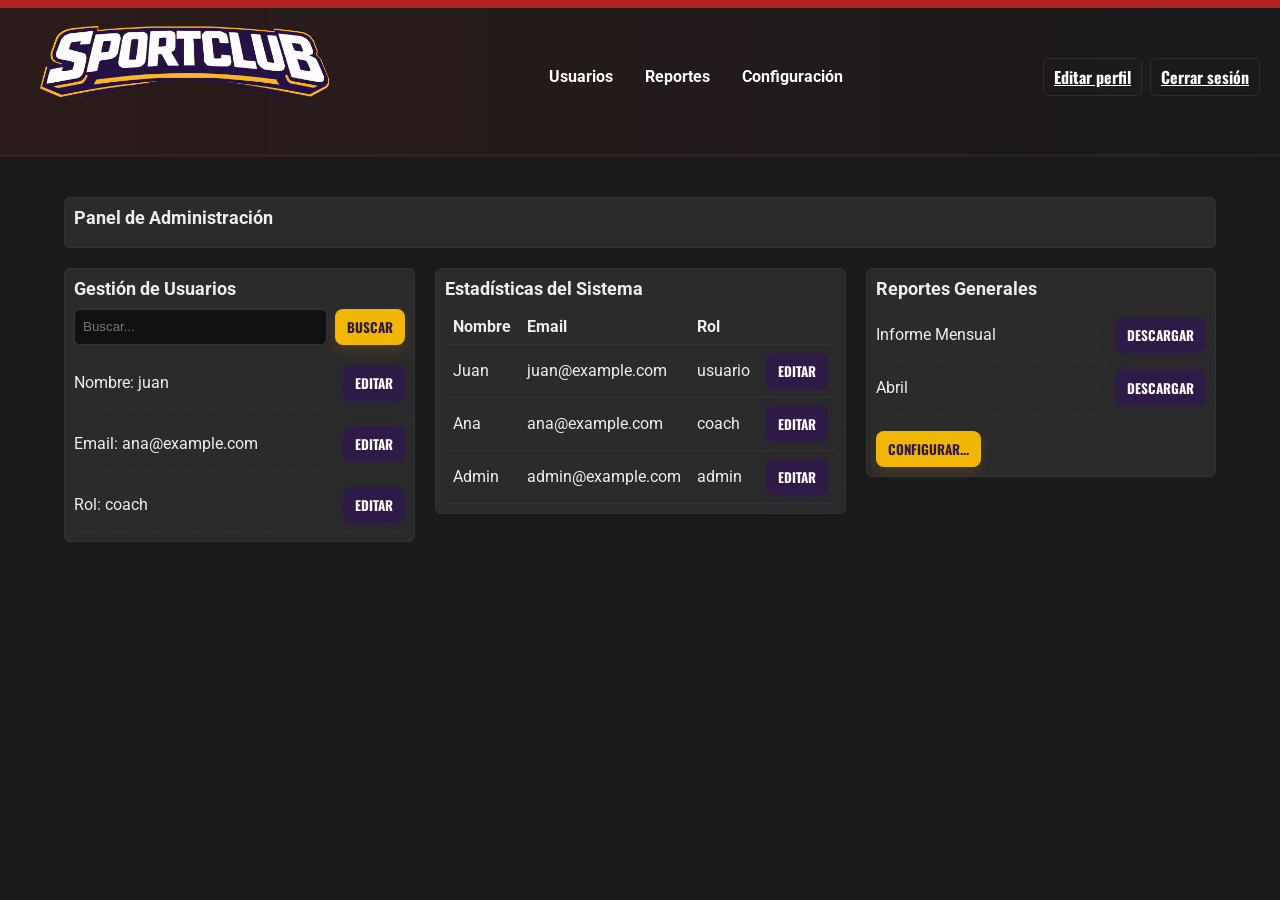
==== dashboard_admin.html @ 9f6a56fa "web de sportingclub EVA1" ====
<!DOCTYPE html>
<html lang="es">
<head>
    <meta charset="UTF-8">
    <meta name="viewport" content="width=device-width, initial-scale=1.0">
    <title>Dashboard Admin - SportClub</title>
    <link href="https://fonts.googleapis.com/css2?family=Oswald:wght@500;700&family=Roboto:wght@400;700&display=swap" rel="stylesheet">
    <link rel="stylesheet" href="CSS/login.css">
</head>
<body class="dashboard admin">
    <header class="site-header admin-theme">
        <div class="logo-container">
            <div class="logo-placeholder">
                <img src="CSS/logo_empresa_letra_v1.png" alt="SportClub logo">
            </div>
        </div>
        <nav class="main-nav">
            <a href="dashboard_admin.html">Usuarios</a>
            <a href="dashboard_admin.html#reportes">Reportes</a>
            <a href="dashboard_admin.html#config">Configuración</a>
        </nav>
        <div class="header-actions">
            <a class="btn-small" href="edit_profile.html">Editar perfil</a>
            <a class="btn-small" href="login.html">Cerrar sesión</a>
        </div>
    </header>

    <main class="container admin-layout">
        <header class="card admin-panel">
            <h2>Panel de Administración</h2>
        </header>

        <div class="admin-grid">
            <section class="card users-management">
                <h3>Gestión de Usuarios</h3>
                <div class="search-row">
                    <input type="search" placeholder="Buscar...">
                    <button class="accent-btn">Buscar</button>
                </div>

                <div class="user-list">
                    <div class="user-row"><div class="u">Nombre: juan</div><button class="primary-btn">Editar</button></div>
                    <div class="user-row"><div class="u">Email: ana@example.com</div><button class="primary-btn">Editar</button></div>
                    <div class="user-row"><div class="u">Rol: coach</div><button class="primary-btn">Editar</button></div>
                </div>
            </section>

            <section class="card stats-system">
                <h3>Estadísticas del Sistema</h3>
                <table>
                    <thead><tr><th>Nombre</th><th>Email</th><th>Rol</th><th></th></tr></thead>
                    <tbody>
                        <tr><td>Juan</td><td>juan@example.com</td><td>usuario</td><td><button class="primary-btn">Editar</button></td></tr>
                        <tr><td>Ana</td><td>ana@example.com</td><td>coach</td><td><button class="primary-btn">Editar</button></td></tr>
                        <tr><td>Admin</td><td>admin@example.com</td><td>admin</td><td><button class="primary-btn">Editar</button></td></tr>
                    </tbody>
                </table>
            </section>

            <section class="card reports">
                <h3>Reportes Generales</h3>
                <div class="report-row"><span>Informe Mensual</span><button class="primary-btn">Descargar</button></div>
                <div class="report-row"><span>Abril</span><button class="primary-btn">Descargar</button></div>
                <div style="margin-top:16px;"><button class="accent-btn">Configurar...</button></div>
            </section>
        </div>
    </main>
</body>
</html>
---- CSS/login.css ----
/* --- Estilos Globales --- */
* {
    box-sizing: border-box;
    margin: 0;
    padding: 0;
}

:root {
    --primary: #2E1A47; /* morado oscuro */
    --accent: #F2B705;  /* amarillo/dorado */
    --white: #FFFFFF;
    --bg: #1a1a1a;
    --role-user: #1E90FF;
    --role-coach: #2E8B57;
    --role-admin: #B22222;
}

body {
    font-family: 'Roboto', sans-serif;
    background-color: var(--bg); /* Fondo oscuro industrial */
    color: #eeeeee;
    min-height: 100vh;
}

/* Center only auth pages (login) */
.auth-page {
    display: flex;
    justify-content: center;
    align-items: center;
    height: 100vh;
}

/* --- Contenedor Principal (El recuadro de tu boceto) --- */
.login-box {
    background-color: hsl(0, 0%, 15%); /* Un tono más claro para el panel */
    width: 90%;
    max-width: 600px;
    padding: 40px;
    border-radius: 8px;
    box-shadow: 0 10px 25px rgba(0,0,0,0.5);
    border: 2px solid #333;
    position: relative;
    overflow: hidden; /* Para que el efecto de la esquina no se salga */
}

/* --- Efectos de Esquina (Simulando el rayado del boceto) --- */
.login-box::before {
    content: '';
    position: absolute;
    top: -15px;
    left: -15px;
    width: 40px;
    height: 40px;
    background: repeating-linear-gradient(
        45deg,
        var(--accent), /* Color de acento */
        var(--accent) 2px,
        transparent 2px,
        transparent 8px
    );
}

.login-box::after {
    content: '';
    position: absolute;
    bottom: -15px;
    right: -15px;
    width: 40px;
    height: 40px;
    background: repeating-linear-gradient(
        45deg,
        var(--accent),
        var(--accent) 2px,
        transparent 2px,
        transparent 8px
    );
}

/* --- Estilos del Logo --- */
.site-header .logo-container {
    margin-top: 4px; /* bajar el logo ligeramente en headers comunes */
}

.logo-container {
    text-align: center;
    margin-bottom: 30px;
}

.logo-placeholder {
    display: inline-block;
    padding: 10px 20px;
    /* border removed to match requested look */
    font-family: 'Oswald', sans-serif;
    font-size: 24px;
    text-transform: uppercase;
    color: var(--accent);
    font-weight: 700;
    letter-spacing: 2px;
}

.logo-placeholder img {
    display: block;
    max-width: 100%;
    height: auto;
    /* reduce logo slightly so header doesn't look empty */
    max-height: 72px;
}

/* --- Header / Navigation --- */
.site-header {
    width: 100%;
    display: flex;
    align-items: center;
    gap: 20px;
    padding: 12px 20px;
    background: linear-gradient(90deg, rgba(0,0,0,0.25), rgba(0,0,0,0.0));
    border-bottom: 3px solid rgba(255,255,255,0.03);
}

/* Franja superior de color para hacer más evidente la identidad por rol */
.site-header { position: relative; }
.site-header::before {
    content: '';
    position: absolute;
    left: 0; right: 0; top: 0;
    height: 8px;
    background: transparent;
}
.site-header.user-theme::before { background: var(--role-user); }
.site-header.coach-theme::before { background: var(--role-coach); }
.site-header.admin-theme::before { background: var(--role-admin); }

.logo-container { flex: 0 0 auto; }

.main-nav {
    display: flex;
    gap: 12px;
    align-items: center;
    flex: 1; /* permitir que la navegación se centre */
    justify-content: center; /* centrar las opciones horizontalmente */
}

.site-header.edit-profile .main-nav {
    justify-content: flex-end;
}

.main-nav a {
    color: #ffffff;
    text-decoration: none;
    padding: 6px 10px;
    border-radius: 4px;
    font-weight: 700;
}

.main-nav a.active {
    /* El estado activo debe ser sutil, sin mostrar la línea de hover */
    background: rgba(255,255,255,0.04);
    box-shadow: none;
}
.main-nav a:hover {
    background: rgba(255,255,255,0.06);
    box-shadow: 0 2px 6px rgba(0,0,0,0.4);
    border-bottom: 3px solid var(--accent);
}

.header-actions { margin-left: auto; display:flex; gap:8px; }
.btn-small { background: transparent; color: var(--white); border:1px solid rgba(255,255,255,0.08); padding:6px 10px; border-radius:6px; cursor:pointer; font-family: 'Oswald', sans-serif; font-weight:700; }

/* Remove focus outlines for buttons to avoid persistent hover-looking state */
.btn-ingresar:focus, .primary-btn:focus, .accent-btn:focus, .reserve-btn:focus, .btn-small:focus {
    outline: none;
    box-shadow: none;
}

/* --- Page layout --- */
.container { max-width:1200px; margin:40px auto; padding:0 24px; }
.simple-form { display:flex; flex-direction:column; gap:12px; max-width:420px; }
.simple-form { margin: 0 auto; }
.simple-form label { display:flex; flex-direction:column; font-weight:700; color:#ddd; }
.simple-form input { padding:10px; border-radius:4px; border:1px solid #444; background:#222; color:#fff; }
.muted { color:#aaa; margin-top:12px; text-align:center; }

.grid-2 { display:grid; grid-template-columns: 1fr 1fr; gap:20px; }
.grid-3 { display:grid; grid-template-columns: repeat(auto-fit,minmax(220px,1fr)); gap:20px; }
.card { background:#2b2b2b; padding:9px; border-radius:6px; border:1px solid #333; color:#eee; }
.card h2 { margin-bottom:10px; font-size:18px; }
.card h3 { margin-bottom:10px; font-size:18px; }
.info-cards { display:flex; gap:10px; margin-top:10px; }
.info-cards .mini { background:#222; padding:8px 12px; border-radius:6px; }

/* Dashboard user specific styles (scoped) */
.dashboard-layout .dashboard-top { display:grid; grid-template-columns: 320px auto 240px; gap:20px; align-items:start; margin-bottom:18px; }
.dashboard-layout .profile-card { display:flex; flex-direction:column; gap:16px; }
.dashboard-layout .profile-card h3 { margin-bottom: 0; }
.dashboard-layout .profile-card .profile-contents { display:grid; grid-template-columns: 96px 1fr; gap:16px; align-items:start; }
.dashboard-layout .profile-card .avatar {
    width: 96px;
    height: 96px;
    border-radius: 18px;
    background: linear-gradient(135deg, rgba(255,255,255,0.05), rgba(0,0,0,0.18));
    overflow: hidden;
    box-shadow: inset 0 0 0 1px rgba(255,255,255,0.06);
}
.dashboard-layout .profile-card .avatar img {
    width: 100%;
    height: 100%;
    object-fit: cover;
    display: block;
}
.dashboard-layout .profile-card .info { display:flex; flex-direction:column; gap:10px; }
.dashboard-layout .profile-card .profile-contents p { margin:0; line-height:1.45; }
.dashboard-layout .profile-card .objectives { margin:0; padding-left: 18px; color:#ddd; list-style: disc inside; }

.dashboard-layout .progress-card { max-width: 420px; margin-inline: auto; }
.dashboard-layout .progress-card .progress-inner { display:flex; gap:18px; align-items:center; }
.donut { width:140px; height:140px; }
.donut .donut-ring { fill: none; stroke: #222; stroke-width: 3.5; }
.donut .donut-segment { fill: none; stroke: var(--accent); stroke-width: 3.5; stroke-linecap: round; transform: rotate(-90deg); transform-origin: 50% 50%; }
.donut-number { font-size: 6px; text-anchor:middle; fill:#fff; font-weight:700; }
.progress-list p { margin:0 0 6px 0; }

.classes-card .class-item { display:flex; justify-content:space-between; align-items:center; padding:8px 0; border-bottom:1px dashed rgba(255,255,255,0.03); }
.reserve-btn { background:var(--primary); color:var(--white); border:none; padding:8px 12px; border-radius:8px; cursor:pointer; font-weight:700; font-family: 'Oswald', sans-serif; text-transform:uppercase; box-shadow: 0 6px 14px rgba(46,26,71,0.22); }
.classes-card .reserve-btn { min-width: 140px; width: 140px; white-space: nowrap; }
.reserve-btn:hover { transform: translateY(-1px); }

/* Botón de acción primaria (mismo estilo que 'Reservar') */
.primary-btn { background:var(--primary); color:var(--white); border:none; padding:8px 12px; border-radius:8px; cursor:pointer; font-weight:700; font-family: 'Oswald', sans-serif; text-transform:uppercase; box-shadow: 0 6px 14px rgba(46,26,71,0.22); }
.primary-btn:hover { transform: translateY(-1px); }

/* Acción de acento (amarillo) usada para buscar/configurar en admin */
.accent-btn { background:var(--accent); color:var(--primary); border:none; padding:8px 12px; border-radius:8px; cursor:pointer; font-weight:700; font-family: 'Oswald', sans-serif; text-transform:uppercase; box-shadow: 0 6px 12px rgba(242,183,5,0.12); }
.accent-btn:hover { transform: translateY(-1px); }

/* Estado 'reservado' para botones de reserva (alternable) */
.reserve-btn.reserved {
    background: var(--accent);
    color: var(--primary);
}

.benefits-list {
    padding-left: 22px;
    margin-left: 4px;
}

.classes-table table { width:100%; border-collapse:collapse; color:#ddd; }
.classes-table th, .classes-table td { padding:10px 8px; border-bottom:1px solid rgba(255,255,255,0.03); text-align:left; }

@media (max-width:980px) {
    .dashboard-layout .dashboard-top { grid-template-columns: 1fr; }
}

/* Coach dashboard styles */
.coach-layout .coach-panel { margin-bottom:18px; }
.coach-layout .coach-top { display:grid; grid-template-columns: 1fr 1fr; gap:20px; align-items:start; }
.coach-layout .students-card ul { list-style:none; display:flex; flex-direction:column; gap:12px; padding:0; margin:0; }
.coach-layout .students-card li { display:flex; justify-content:space-between; align-items:center; padding:8px 0; border-bottom:1px dashed rgba(255,255,255,0.03); }
.coach-layout .stu .stu-name { font-weight:700; }
.coach-layout .schedule-card table { width:100%; border-collapse:collapse; }
.coach-layout .schedule-card th, .coach-layout .schedule-card td { padding:8px; border-bottom:1px solid rgba(255,255,255,0.04); text-align:left; }
.btn-outline { background:transparent; color:var(--white); border:1px solid rgba(255,255,255,0.08); padding:6px 8px; border-radius:6px; cursor:pointer; }
.btn-outline:hover { background: rgba(255,255,255,0.03); }

@media (max-width:980px) {
    .coach-layout .coach-top { grid-template-columns: 1fr; }
}

/* Admin dashboard styles */
.admin-layout .admin-panel { margin-bottom: 20px; }
.admin-layout .admin-grid { display:grid; grid-template-columns: 1fr 1fr 1fr; gap:20px; align-items:start; }
.admin-layout .users-management .search-row { display:flex; gap:8px; margin-bottom:12px; }
.admin-layout .users-management input[type="search"] { flex:1; padding:8px; border-radius:6px; border:1px solid #333; background:#111; color:#fff; }
.admin-layout .user-list { display:flex; flex-direction:column; gap:8px; }
.admin-layout .user-row { display:flex; justify-content:space-between; align-items:center; padding:8px 0; border-bottom:1px dashed rgba(255,255,255,0.03); }
.admin-layout .stats-system table { width:100%; border-collapse:collapse; }
.admin-layout .stats-system th, .admin-layout .stats-system td { padding:8px; border-bottom:1px solid rgba(255,255,255,0.04); text-align:left; }
.admin-layout .reports .report-row { display:flex; justify-content:space-between; align-items:center; padding:8px 0; border-bottom:1px dashed rgba(255,255,255,0.03); }

@media (max-width:980px) {
    .admin-layout .admin-grid { grid-template-columns: 1fr; }
}

/* --- Theme variants for dashboards --- */
.user-theme { background: linear-gradient(90deg, rgba(30,144,255,0.12), rgba(0,0,0,0)); }
.coach-theme { background: linear-gradient(90deg, rgba(34,139,34,0.12), rgba(0,0,0,0)); }
.admin-theme { background: linear-gradient(90deg, rgba(178,34,34,0.12), rgba(0,0,0,0)); }

/* Accent colors used in small places */
.theme-accent-user { color:#1E90FF; }
.theme-accent-coach { color:#2E8B57; }
.theme-accent-admin { color:#B22222; }

@media (max-width:720px) {
    .grid-2, .grid-3 { grid-template-columns: 1fr; }
    .site-header { flex-direction: column; align-items: flex-start; }
    .header-actions { margin-left: 0; }
}

/* --- Título Login --- */
h1 {
    font-family: 'Oswald', sans-serif;
    text-align: center;
    font-size: 32px;
    margin-bottom: 30px;
    color: #ffffff;
}

/* --- Formularios e Inputs --- */
.input-group {
    margin-bottom: 20px;
}

label {
    display: block;
    margin-bottom: 8px;
    font-weight: 700;
    font-size: 14px;
    color: #bbbbbb;
}

input[type="email"],
input[type="password"] {
    width: 100%;
    padding: 12px 15px;
    background-color: #333;
    border: 1px solid #444;
    border-radius: 4px;
    color: #ffffff;
    font-size: 16px;
    transition: border-color 0.3s;
}

input:focus {
    outline: none;
    border-color: var(--accent); /* Resaltado al hacer clic */
}

/* --- Botón Ingresar --- */
.btn-ingresar {
    padding: 12px 20px;
    background-color: var(--accent);
    border: none;
    border-radius: 8px;
    color: var(--primary);
    font-family: 'Oswald', sans-serif;
    font-size: 16px;
    text-transform: uppercase;
    font-weight: 700;
    cursor: pointer;
    transition: background-color 0.2s, transform 0.08s;
    box-shadow: 0 4px 6px rgba(0,0,0,0.35);
}

.btn-ingresar:hover { background-color: #e0a500; }
.btn-ingresar:active { transform: translateY(1px); }

/* Center login button on auth pages and avoid full width */
.auth-page .btn-ingresar { display:block; width: 220px; max-width:80%; margin: 12px auto 0; }

/* --- Divisor y Enlaces --- */
.divider {
    border: 0;
    border-top: 1px solid #444;
    margin: 30px 0;
}

.footer-links {
    text-align: center;
    font-size: 14px;
    display: flex;
    justify-content: center;
    align-items: center;
}

.footer-links a {
    color: #aaaaaa;
    text-decoration: none;
    transition: color 0.3s;
}

.footer-links a:hover {
    color: #ffffff;
}

.separator {
    color: #444;
    margin: 0 10px;
}

.btn-registrar {
    font-weight: 700;
    color: var(--accent) !important; /* Destacamos el enlace de registro */
}
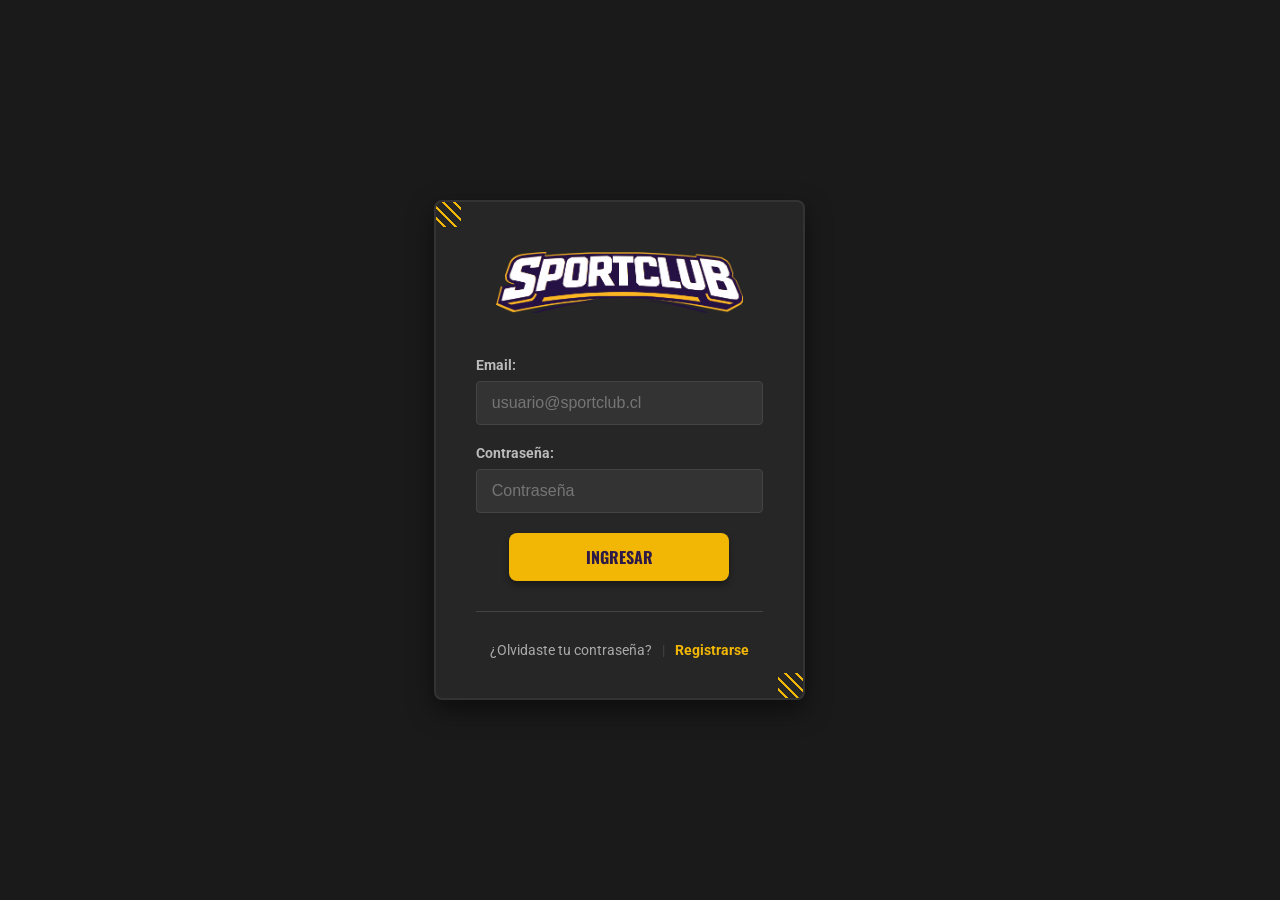
==== commit e2fd9f23: "actualizacion con javascript y validaciones se agregaron validaciones, roles y localstorage, leer IM" ====
--- a/dashboard_admin.html
+++ b/dashboard_admin.html
@@ -6,6 +6,7 @@
     <title>Dashboard Admin - SportClub</title>
     <link href="https://fonts.googleapis.com/css2?family=Oswald:wght@500;700&family=Roboto:wght@400;700&display=swap" rel="stylesheet">
     <link rel="stylesheet" href="CSS/login.css">
+    <script src="users.js"></script>
 </head>
 <body class="dashboard admin">
     <header class="site-header admin-theme">
@@ -21,40 +22,32 @@
         </nav>
         <div class="header-actions">
             <a class="btn-small" href="edit_profile.html">Editar perfil</a>
-            <a class="btn-small" href="login.html">Cerrar sesión</a>
+            <a class="btn-small" href="login.html" onclick="logout()">Cerrar sesión</a>
         </div>
     </header>
 
     <main class="container admin-layout">
         <header class="card admin-panel">
             <h2>Panel de Administración</h2>
+            <p id="welcome-message">Bienvenido, Admin</p>
         </header>
 
         <div class="admin-grid">
             <section class="card users-management">
                 <h3>Gestión de Usuarios</h3>
-                <div class="search-row">
-                    <input type="search" placeholder="Buscar...">
-                    <button class="accent-btn">Buscar</button>
-                </div>
-
-                <div class="user-list">
-                    <div class="user-row"><div class="u">Nombre: juan</div><button class="primary-btn">Editar</button></div>
-                    <div class="user-row"><div class="u">Email: ana@example.com</div><button class="primary-btn">Editar</button></div>
-                    <div class="user-row"><div class="u">Rol: coach</div><button class="primary-btn">Editar</button></div>
-                </div>
+                <table>
+                    <thead><tr><th>Nombre</th><th>Email</th><th>Rol Actual</th><th>Cambiar a</th><th></th></tr></thead>
+                    <tbody id="users-table-body">
+                        <!-- Se llena dinámicamente con JavaScript -->
+                    </tbody>
+                </table>
             </section>
 
             <section class="card stats-system">
                 <h3>Estadísticas del Sistema</h3>
-                <table>
-                    <thead><tr><th>Nombre</th><th>Email</th><th>Rol</th><th></th></tr></thead>
-                    <tbody>
-                        <tr><td>Juan</td><td>juan@example.com</td><td>usuario</td><td><button class="primary-btn">Editar</button></td></tr>
-                        <tr><td>Ana</td><td>ana@example.com</td><td>coach</td><td><button class="primary-btn">Editar</button></td></tr>
-                        <tr><td>Admin</td><td>admin@example.com</td><td>admin</td><td><button class="primary-btn">Editar</button></td></tr>
-                    </tbody>
-                </table>
+                <div id="stats-content">
+                    <!-- Se llena dinámicamente con JavaScript -->
+                </div>
             </section>
 
             <section class="card reports">
@@ -65,5 +58,65 @@
             </section>
         </div>
     </main>
+
+    <script>
+        // Mostrar nombre del usuario logueado
+        const user = getLoggedInUser();
+        if (user) {
+            document.getElementById('welcome-message').innerHTML = `Bienvenido, Admin <strong>${user.name}</strong>`;
+        } else {
+            // Si no hay usuario logueado, redirigir a login
+            window.location.href = 'login.html';
+        }
+
+        // Cargar usuarios en la tabla
+        function loadUsersTable() {
+            const currentUsers = loadUsersFromLocalStorage();
+            const tbody = document.getElementById('users-table-body');
+            tbody.innerHTML = '';
+
+            currentUsers.forEach(u => {
+                const row = document.createElement('tr');
+                row.innerHTML = `
+                    <td>${u.name}</td>
+                    <td>${u.email}</td>
+                    <td>${u.role}</td>
+                    <td>
+                        <select class="role-select" data-email="${u.email}">
+                            <option value="user" ${u.role === 'user' ? 'selected' : ''}>Usuario</option>
+                            <option value="coach" ${u.role === 'coach' ? 'selected' : ''}>Coach</option>
+                            <option value="admin" ${u.role === 'admin' ? 'selected' : ''}>Admin</option>
+                        </select>
+                    </td>
+                    <td><button class="primary-btn update-role-btn" data-email="${u.email}">Guardar</button></td>
+                `;
+                tbody.appendChild(row);
+            });
+
+            // Agregar event listeners a los botones
+            document.querySelectorAll('.update-role-btn').forEach(btn => {
+                btn.addEventListener('click', function() {
+                    const email = this.getAttribute('data-email');
+                    const select = document.querySelector(`.role-select[data-email="${email}"]`);
+                    const newRole = select.value;
+                    const row = this.closest('tr');
+                    
+                    if (updateUserRole(email, newRole)) {
+                        // Agregar clase de animación según el rol
+                        row.classList.add(`role-highlight-${newRole}`);
+                        
+                        // Después de que termine la animación (2.4s = 0.8s * 3 flashes), actualizar la tabla
+                        setTimeout(() => {
+                            row.classList.remove(`role-highlight-${newRole}`);
+                            loadUsersTable();
+                        }, 2400);
+                    }
+                });
+            });
+        }
+
+        // Cargar tabla al iniciar
+        loadUsersTable();
+    </script>
 </body>
 </html>
--- a/CSS/login.css
+++ b/CSS/login.css
@@ -319,7 +319,8 @@
 }
 
 input[type="email"],
-input[type="password"] {
+input[type="password"],
+input[type="text"] {
     width: 100%;
     padding: 12px 15px;
     background-color: #333;
@@ -330,9 +331,38 @@
     transition: border-color 0.3s;
 }
 
+/* Estilos especiales para inputs de email con sufijo */
+.input-group > div[style*="display: flex"] input[type="text"] {
+    width: auto;
+    flex: 1;
+    margin-right: 5px;
+}
+
 input:focus {
     outline: none;
     border-color: var(--accent); /* Resaltado al hacer clic */
+}
+
+/* --- Selects (para cambiar roles) --- */
+select {
+    padding: 10px 12px;
+    background-color: #333;
+    border: 1px solid #444;
+    border-radius: 4px;
+    color: #ffffff;
+    font-size: 14px;
+    cursor: pointer;
+    transition: border-color 0.3s;
+}
+
+select:focus {
+    outline: none;
+    border-color: var(--accent);
+}
+
+select option {
+    background-color: #333;
+    color: #ffffff;
 }
 
 /* --- Botón Ingresar --- */
@@ -357,6 +387,30 @@
 /* Center login button on auth pages and avoid full width */
 .auth-page .btn-ingresar { display:block; width: 220px; max-width:80%; margin: 12px auto 0; }
 
+/* --- Mensaje de Error --- */
+.error-message {
+    margin-top: 15px;
+    padding: 12px 15px;
+    background-color: #8B0000;
+    border: 1px solid #FF0000;
+    border-radius: 4px;
+    color: #ffffff;
+    font-size: 14px;
+    text-align: center;
+    animation: slideDown 0.3s ease-out;
+}
+
+@keyframes slideDown {
+    from {
+        opacity: 0;
+        transform: translateY(-10px);
+    }
+    to {
+        opacity: 1;
+        transform: translateY(0);
+    }
+}
+
 /* --- Divisor y Enlaces --- */
 .divider {
     border: 0;
@@ -390,4 +444,47 @@
 .btn-registrar {
     font-weight: 700;
     color: var(--accent) !important; /* Destacamos el enlace de registro */
+}
+
+/* --- Colores de Roles (para parpadeo en admin) --- */
+.role-highlight-user {
+    animation: flashUser 0.8s ease-in-out 3;
+}
+
+.role-highlight-coach {
+    animation: flashCoach 0.8s ease-in-out 3;
+}
+
+.role-highlight-admin {
+    animation: flashAdmin 0.8s ease-in-out 3;
+}
+
+@keyframes flashUser {
+    0%, 100% {
+        background-color: transparent;
+    }
+    50% {
+        background-color: #1E90FF;
+        color: #ffffff;
+    }
+}
+
+@keyframes flashCoach {
+    0%, 100% {
+        background-color: transparent;
+    }
+    50% {
+        background-color: #2E8B57;
+        color: #ffffff;
+    }
+}
+
+@keyframes flashAdmin {
+    0%, 100% {
+        background-color: transparent;
+    }
+    50% {
+        background-color: #B22222;
+        color: #ffffff;
+    }
 }
